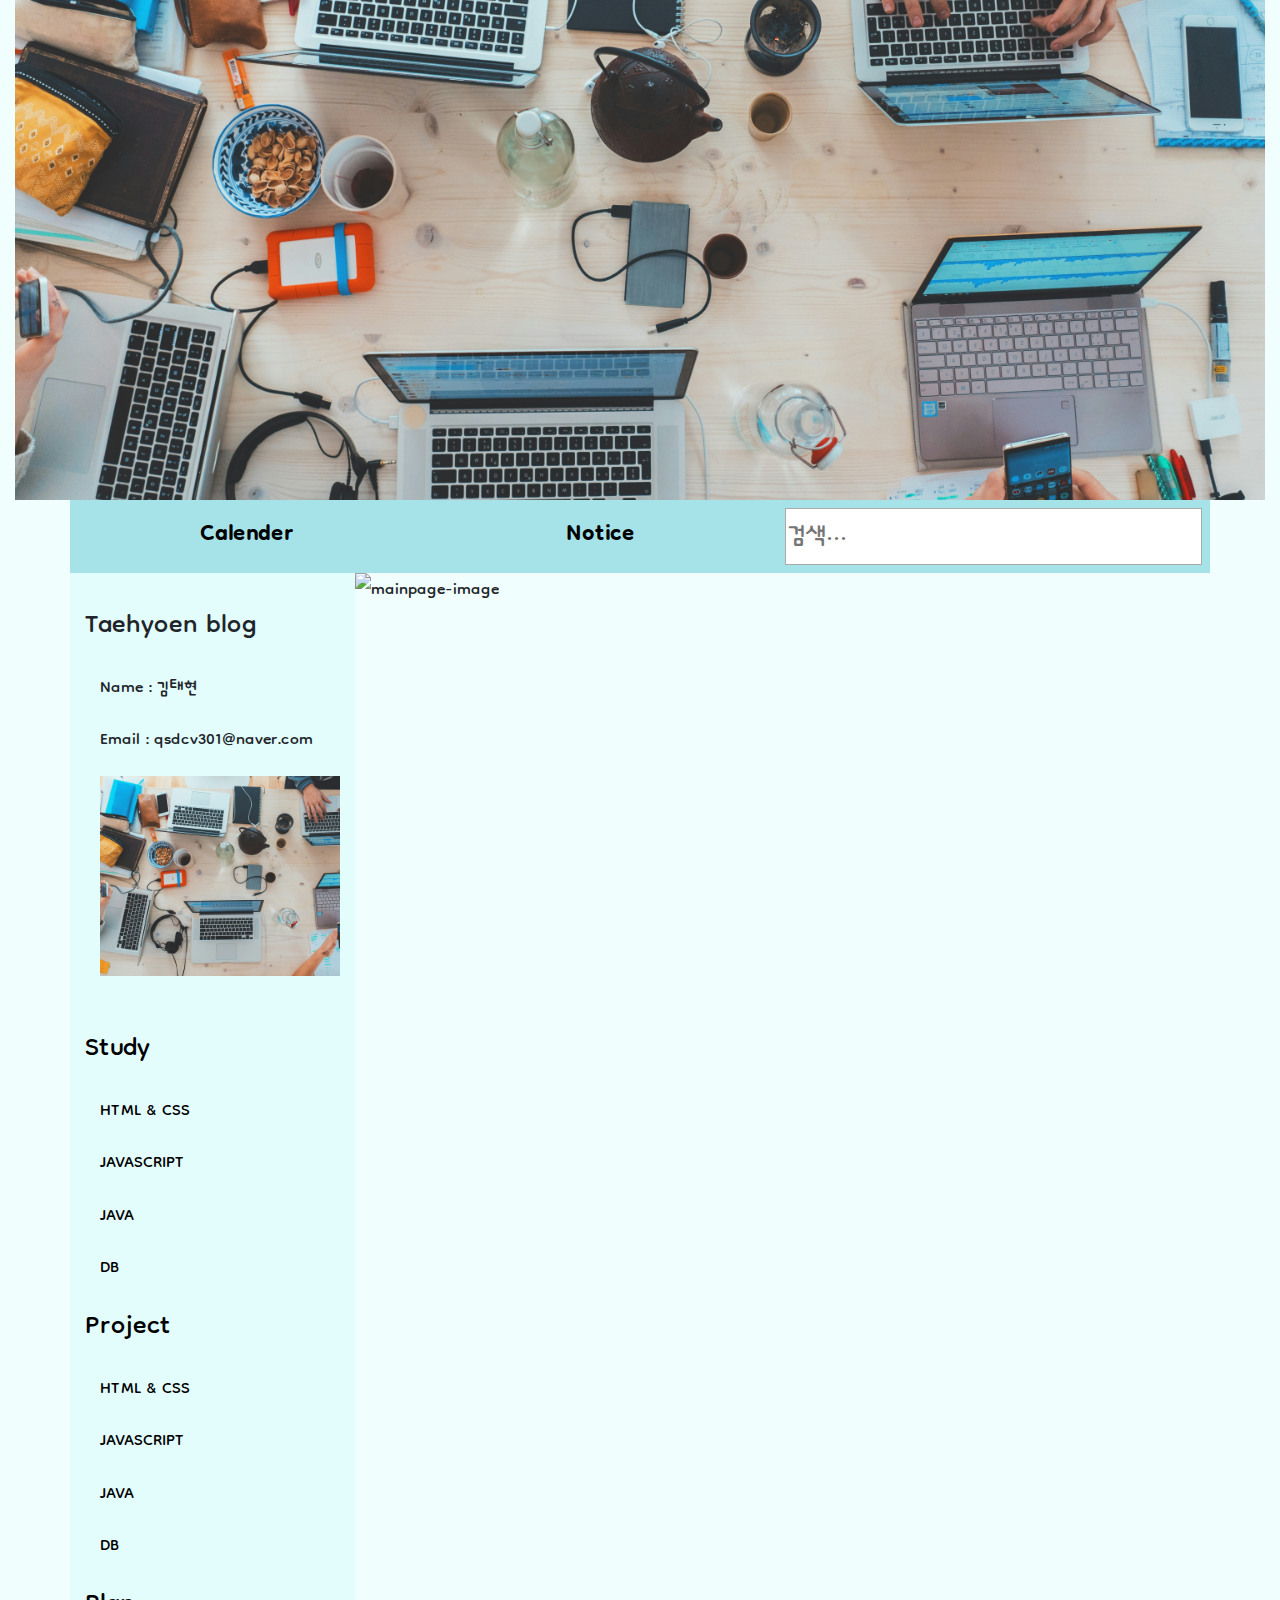
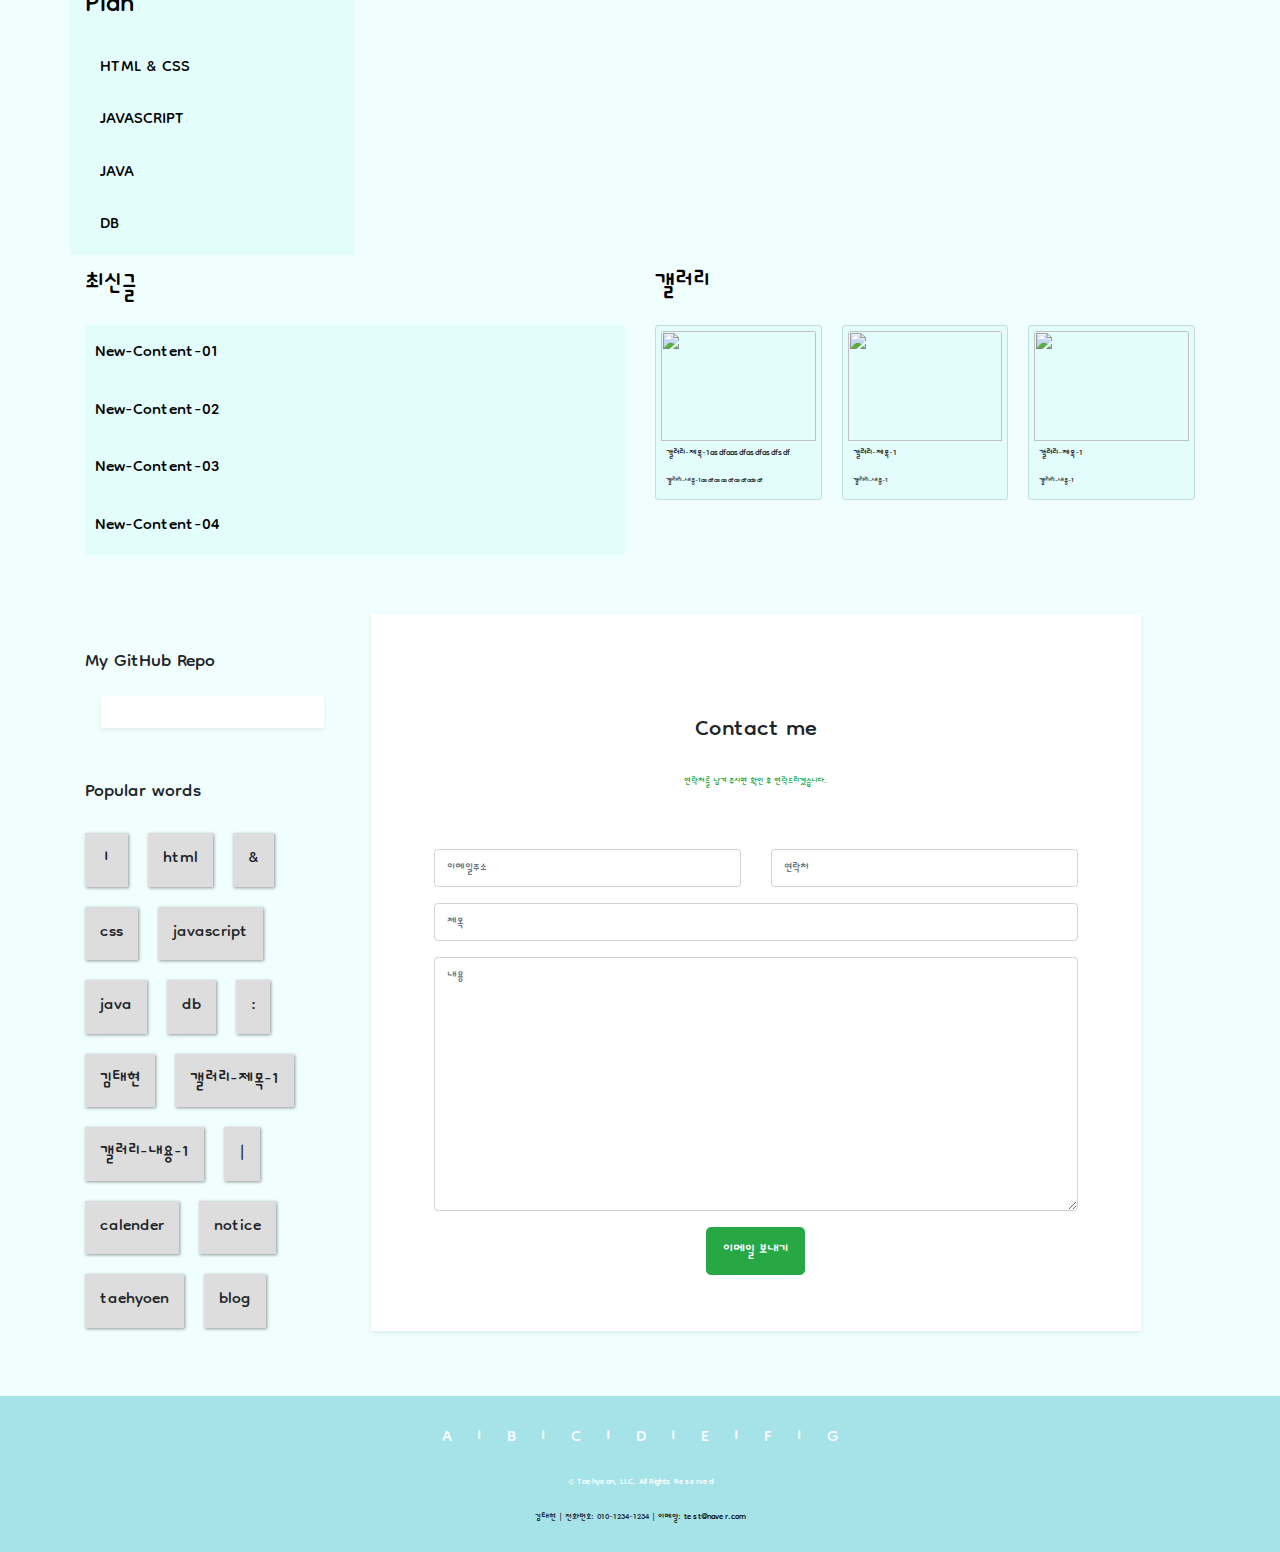
==== contact.html @ d1883707 "token 암호화 및 category 및 contact부분 구현중" ====
<!DOCTYPE html>
<html lang="ko">

<head>
    <meta charset="UTF-8">
    <meta name="viewport" content="width=device-width, initial-scale=1.0">
    <title>Taehyeon Study History</title>
    <link rel="shortcut icon" href="images/developer.png" type="image/x-icon">
    <link rel="icon" href="images/developer.png" type="image/x-icon">
    <link rel="stylesheet" href="css/reset.css">
    <link rel="stylesheet" href="css/bootstrap.min.css">
    <link href="https://fonts.googleapis.com/css2?family=Dongle&family=Noto+Sans+KR:wght@100..900&display=swap"
        rel="stylesheet">
    <link rel="stylesheet" href="https://cdnjs.cloudflare.com/ajax/libs/remixicon/4.2.0/remixicon.min.css"
        integrity="sha512-MqL4+Io386IOPMKKyplKII0pVW5e+kb+PI/I3N87G3fHIfrgNNsRpzIXEi+0MQC0sR9xZNqZqCYVcC61fL5+Vg=="
        crossorigin="anonymous" referrerpolicy="no-referrer" />
    <link rel="stylesheet" href="css/style.css">
</head>

<body>
    <!-- 블로그 헤더 부분 -->
    <header class="container-fluid">
        <div class="header-img">
            <img src="images/marvin-meyer-SYTO3xs06fU-unsplash.jpg" alt="titleImage">
        </div>
        <div class="container">
            <div class="row flex-column">
                <nav>
                    <ul class="d-flex justify-content-around flex-row align-items-center">
                        <li class="p-2">
                            <a href="#">Calender</a>
                        </li>
                        <li class="p-2">
                            <a href="#">Notice</a>
                        </li>
                        <li class="p-2">
                            <form action="#" class="search" method="get">
                                <input id="search-query" type="search" placeholder="검색..." autocomplete="off">
                                <button type="submit" class="search-btn py-2 px-3">
                                    <i class="ri-search-line search-icon"></i>
                                </button>
                            </form>
                        </li>
                    </ul>
                </nav>
            </div>
        </div>
    </header>

    <!-- 메인 화면 부분 -->
    <section class="nav-page container">
        <div class="row">
            <!-- 화면 좌측 메뉴 부분 -->
            <aside class="col-3">
                <ul class="PI">
                    <h2>Taehyoen blog</h2>
                    <li><span>Name : </span>김태현</li>
                    <li><span>Email : </span>qsdcv301@naver.com</li>
                    <li class="pi-img"><img src="images/marvin-meyer-SYTO3xs06fU-unsplash.jpg" alt="프로필사진"></li>
                </ul>
                <ul class="side-nav">
                    <h2><a href="#">Study</a></h2>
                    <li><a href="#">HTML & CSS</a></li>
                    <li><a href="#">JAVASCRIPT</a></li>
                    <li><a href="#">JAVA</a></li>
                    <li><a href="#">DB</a></li>
                </ul>
                <ul class="side-nav">
                    <h2><a href="#">Project</a></h2>
                    <li><a href="#">HTML & CSS</a></li>
                    <li><a href="#">JAVASCRIPT</a></li>
                    <li><a href="#">JAVA</a></li>
                    <li><a href="#">DB</a></li>
                </ul>
                <ul class="side-nav">
                    <h2><a href="#">Plan</a></h2>
                    <li><a href="#">HTML & CSS</a></li>
                    <li><a href="#">JAVASCRIPT</a></li>
                    <li><a href="#">JAVA</a></li>
                    <li><a href="#">DB</a></li>
                </ul>
            </aside>
            <div class="col-9 content-header">
                <img src="images/maeva-vigier-S7VWJ1twWt0-unsplash.jpg" alt="mainpage-image">
            </div>
        </div>
    </section>

    <section class="container content-page pb-5">
        <div class="row content-middle py-2">
            <div class="notice col-6">
                <h1><a href="#">최신글</a></h1>
                <ul class="content-middleBox contentBox">
                    <li><a href="#">New-Content-01</a></li>
                    <li><a href="#">New-Content-02</a></li>
                    <li><a href="#">New-Content-03</a></li>
                    <li><a href="#">New-Content-04</a></li>
                </ul>
            </div>
            <div class="gallery col-6">
                <h1><a href="#">갤러리</a></h1>
                <ul class="galleryBox card-columns">
                    <li class="card">
                        <img class="card-img-top card-gallery" src="images/maeva-vigier-S7VWJ1twWt0-unsplash.jpg"
                            alt="">
                        <div class="card-body">
                            <h4 class="card-title">갤러리-제목-1asdfaasdfasdfasdfsdf</h4>
                            <p class="card-text">갤러리-내용-1asdfasasdfasdfadsdf</p>
                        </div>
                    </li>
                    <li class="card">
                        <img class="card-img-top card-gallery" src="images/maeva-vigier-S7VWJ1twWt0-unsplash.jpg"
                            alt="">
                        <div class="card-body">
                            <h4 class="card-title">갤러리-제목-1</h4>
                            <p class="card-text">갤러리-내용-1</p>
                        </div>
                    </li>
                    <li class="card">
                        <img class="card-img-top card-gallery" src="images/maeva-vigier-S7VWJ1twWt0-unsplash.jpg"
                            alt="">
                        <div class="card-body">
                            <h4 class="card-title">갤러리-제목-1</h4>
                            <p class="card-text">갤러리-내용-1</p>
                        </div>
                    </li>
                </ul>
            </div>
        </div>
        <div class="row content">
            <div class="col-md-3 col-12">
                <h3 class="ms-3 mt-5 mb-2">My GitHub Repo</h3>
                <div class="bg-white m-3 p-3 shadow-sm">
                    <ul class="repo" id="repo">
                        <!-- 레포지토리 들어가는 곳 -->
                    </ul>
                </div>
                <h3 class="ms-3 mt-5 mb-4">Popular words</h3>
                <div class="pop-word" id="pop-word">

                </div>
            </div>
            <div class="content-main col-12 col-md-9">
                <div class="row" id="contactme">
                    <form action="" method="post" class="bg-white m-3 p-5 shadow-sm emailbg">
                        <h1 class="text-center mt-5">Contact me</h1>
                        <p class="text-center text-success mb-5">연락처를 남겨 주시면 확인 후 연락드리겠습니다.</p>
                        <ul class="emailform">
                            <li class="col-md-6">
                                <input type="eamil" name="fromEmail" id="fromEmail" class="form-control"
                                    placeholder="이메일주소" required>
                            </li>
                            <li class="col-md-6">
                                <input type="text" name="fromTel" id="fromTel" class="form-control" placeholder="연락처"
                                    required>
                            </li>
                            <li class="col-md-12">
                                <input type="text" name="subject" id="subject" class="form-control" placeholder="제목"
                                    required>
                            </li>
                            <li class="col-md-12">
                                <textarea name="contents" rows="10" id="body" placeholder="내용" class="form-control"
                                    required></textarea>
                            </li>
                            <li class="col-md-12 text-center">
                                <button type="button" id="sendEmail" class="btn btn-lg btn-success">이메일 보내기</button>
                            </li>
                        </ul>
                    </form>
                </div><!--/.ROW-->
            </div>
        </div>
    </section>

    <footer class="container-fluid">
        <div class="copyright text-center pt-4 pb-2">
            <div class="footer-subnav pb-3">
                <a href="#" class="text-white text-decoration-none">A</a>
                <span class="px-3 text-white">ㅣ</span>
                <a href="#" class="text-white text-decoration-none">B</a>
                <span class="px-3 text-white">ㅣ</span>
                <a href="#" class="text-white text-decoration-none">C</a>
                <span class="px-3 text-white">ㅣ</span>
                <a href="#" class="text-white text-decoration-none">D</a>
                <span class="px-3 text-white">ㅣ</span>
                <a href="#" class="text-white text-decoration-none">E</a>
                <span class="px-3 text-white">ㅣ</span>
                <a href="#" class="text-white text-decoration-none">F</a>
                <span class="px-3 text-white">ㅣ</span>
                <a href="#" class="text-white text-decoration-none">G</a>
            </div>
            <p class="text-white">&copy; Taehyeon, LLC. All Rights Reserved</p>
            <p>김태현 | 전화번호: 010-1234-1234 | 이메일:
                <a href="contact.html">test@naver.com</a>
            </p>
        </div>
    </footer>
    <script src="js/jquery-1.12.4.min.js"></script>
    <script src="js/popper.min.js"></script>
    <script src="js/bootstrap.min.js"></script>
    <script src="https://cdnjs.cloudflare.com/ajax/libs/marked/14.1.0/marked.min.js"
        integrity="sha512-Qktj2Bk6+ojlt4dv3vRu3WBEdrRTrG9uiDbEWktHTMfMejbM2jGae7SxdSeUWN1ictEX/wJ7SZtq5WPAT88hcA=="
        crossorigin="anonymous" referrerpolicy="no-referrer"></script>
    <script src="js/repo.script.js"></script>
    <script src="js/smtp.js"></script>
    <script src="js/hotword.script.js"></script>
    <script src="js/script.js"></script>
</body>

</html>
---- css/style.css ----
/* Background Colors */

/* 
#E3FDFD
#CBF1F5
#A6E3E9
#71C9CE 
*/

/* Screen */

* {
  box-sizing: border-box;
}

body {
  background: rgba(227, 253, 253, 0.5);
  font-family: "Dongle", sans-serif;
  font-weight: 400;
  font-style: normal;
  font-size: 25px;
}

a,
a:visited,
a:hover {
  text-decoration: none;
  color: #000000;
}

ul {
  margin: 0;
  padding: 0;
}

/* Header */

/* header Image */

header .header-img {
  overflow: hidden;
}

header img {
  min-width: 100%;
  height: 500px;
  object-fit: cover;
}

/* header Navigation */
nav > ul {
  width: 100%;
  background: #a6e3e9;
}

nav > ul > li {
  width: 100%;
  text-align: center;
  font-weight: 600;
  font-size: 35px;
}

nav > ul > li {
  transition: all 300ms ease;
}

nav > ul > li:hover:not(:last-child) {
  background: #71c9ce;
}

.search {
  position: relative;
}
.search input {
  border: 1px solid #aaa;
  outline: none;
}

.search-btn {
  position: absolute;
  right: 35px;
  top: 15px;
  background: transparent;
  border: none;
  outline: none;
}

.search-icon {
  font-size: 25px;
  color: #e3fdfd;
  position: absolute;
  right: -25px;
  top: -5px;
}
/* Content */

/* content Header */

.content-header {
  padding: 0;
  margin-bottom: 35px;
}

.content-header img {
  max-width: 100%;
}

/* content middle */

.content-middle h1,
.content h1 {
  font-size: 35px;
  margin-bottom: 20px;
}

.content-middle li {
  cursor: pointer;
  padding: 5px;
  background: #e3fdfd;
}

.card:hover {
  box-shadow: rgba(3, 102, 214, 0.3) 0px 0px 0px 3px;
}

.card-gallery {
  min-width: 100%;
  height: 110px;
}

.card-body {
  padding: 0.4vw;
}

.galleryBox h4,
p {
  overflow: hidden;
  white-space: nowrap;
  text-overflow: ellipsis;
  font-size: 1vw;
}
.galleryBox p {
  font-size: 0.8vw;
}

/* content Main */

.content {
  margin-top: 35px;
}

.content-main h1 {
  font-size: 35px;
}

.content-middleBox li {
  cursor: pointer;
  padding: 10px;
  background: #e3fdfd;
}

.content-middleBox li:hover {
  background: #cbf1f5;
}

.topword {
  display: inline-block;
  padding: 8px 15px;
  background: #ddd;
  box-shadow: 1px 1px 3px rgba(0, 0, 0, 0.4);
  margin-right: 20px;
  margin-bottom: 20px;
}

/* Aside */

/* aside Navigation */
aside {
  position: relative;
  height: 1282.5px;
  width: 150px;
  padding: 30px;
  background: #e3fdfd;
  flex-wrap: wrap;
}
.PI li:last-of-type {
  margin-bottom: 50px;
}

.pi-img {
  overflow: hidden;
}

.pi-img img {
  min-width: 100%;
  height: 200px;
  object-fit: cover;
}

aside h2 {
  font-size: 40px;
}

.side-nav {
  width: 100%;
}

.side-nav > h2,
.PI > h2,
.copyright > h2 {
  margin-bottom: 20px;
}

.side-nav > li,
.PI > li,
.copyright > li {
  margin-bottom: 15px;
  padding-left: 15px;
}

.side-nav > li {
  cursor: pointer;
}

.side-nav > li:hover {
  background: #cbf1f5;
}

/* Footer */

footer {
  /* background: #71c9ce; */
  background: #a6e3e9;
}

/* article */
#myblogs img {
  min-width: 100%;
  height: 300px;
}

/* contact */
.emailform {
  list-style-type: none;
  padding: 0;
  margin-top: 50px;
  display: flex;
  width: 100%;
  flex-wrap: wrap;
}

.emailbg {
  width: 90%;
}

.emailform li {
  padding-top: 8px;
  padding-bottom: 8px;
}

/* 반응형 */

@media screen {
  /* Aside 부분 viewpoint width 값이 줄어들면 사라짐*/
}
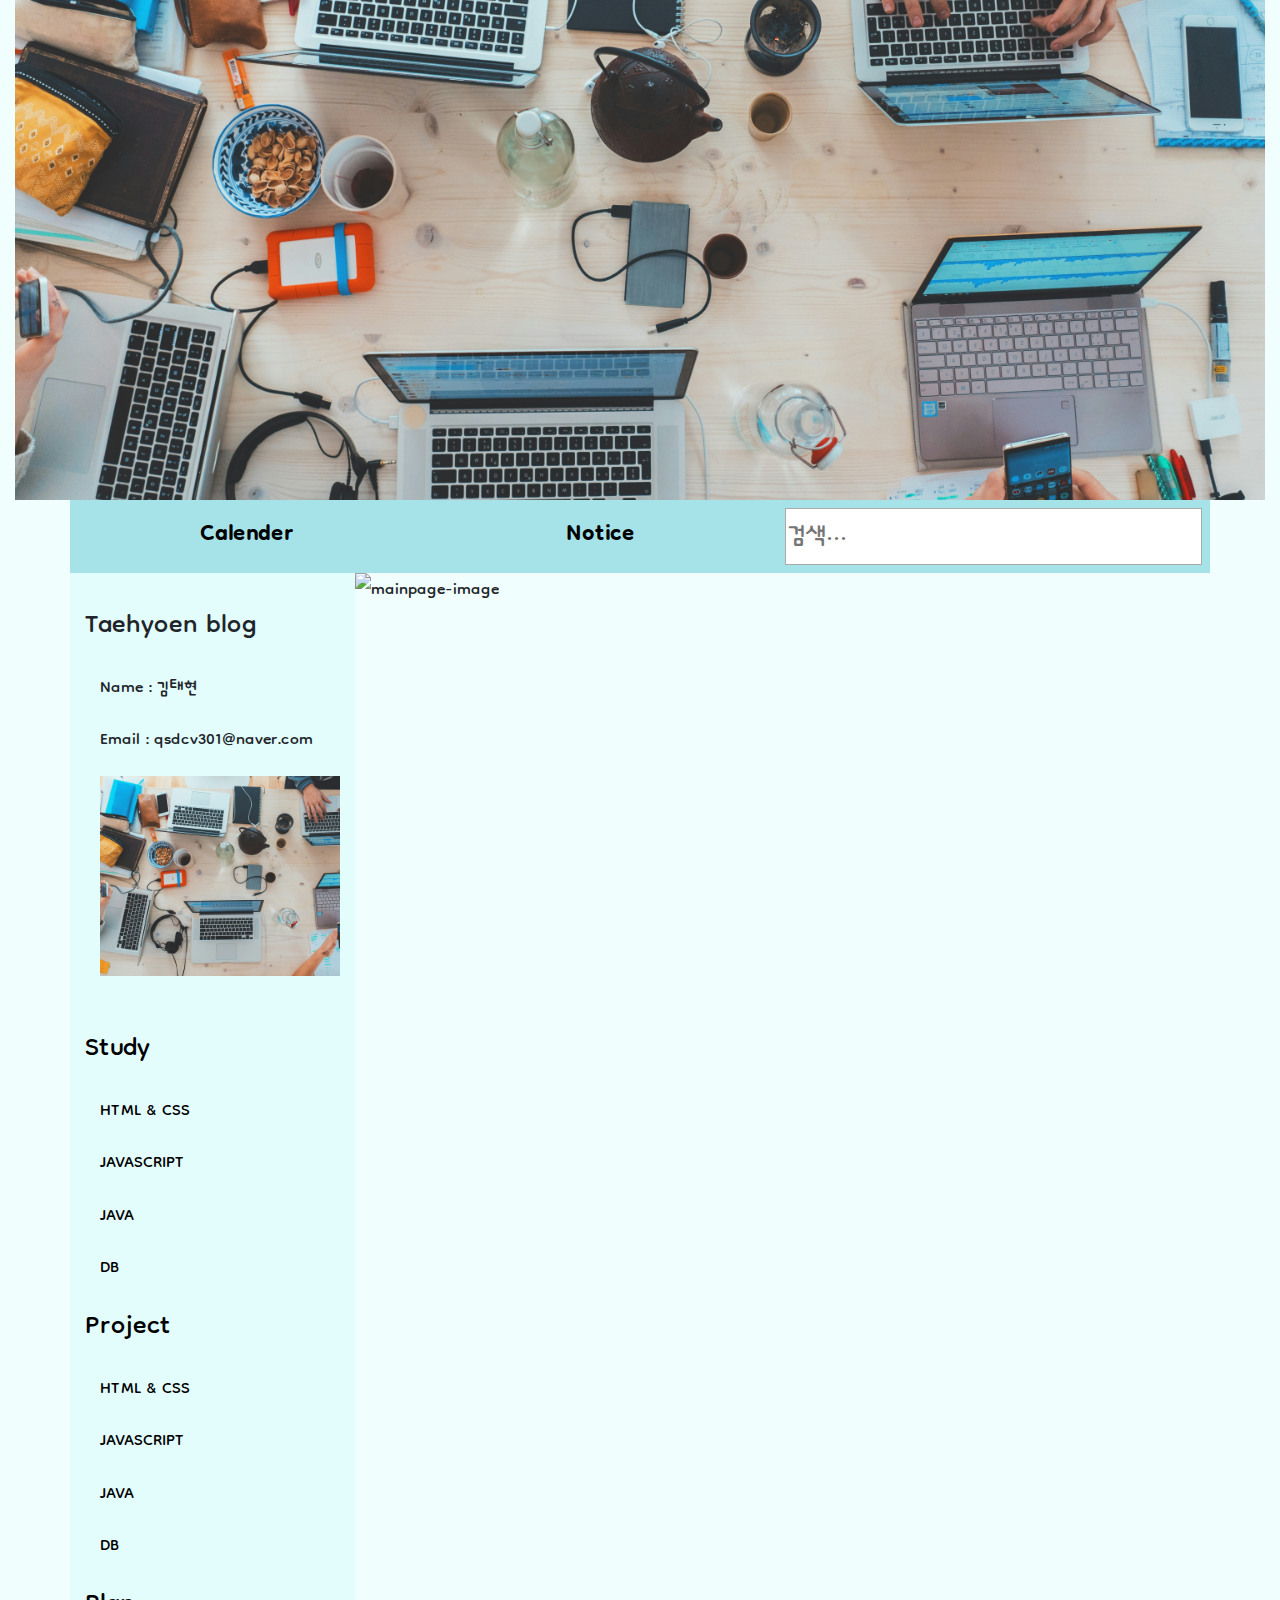
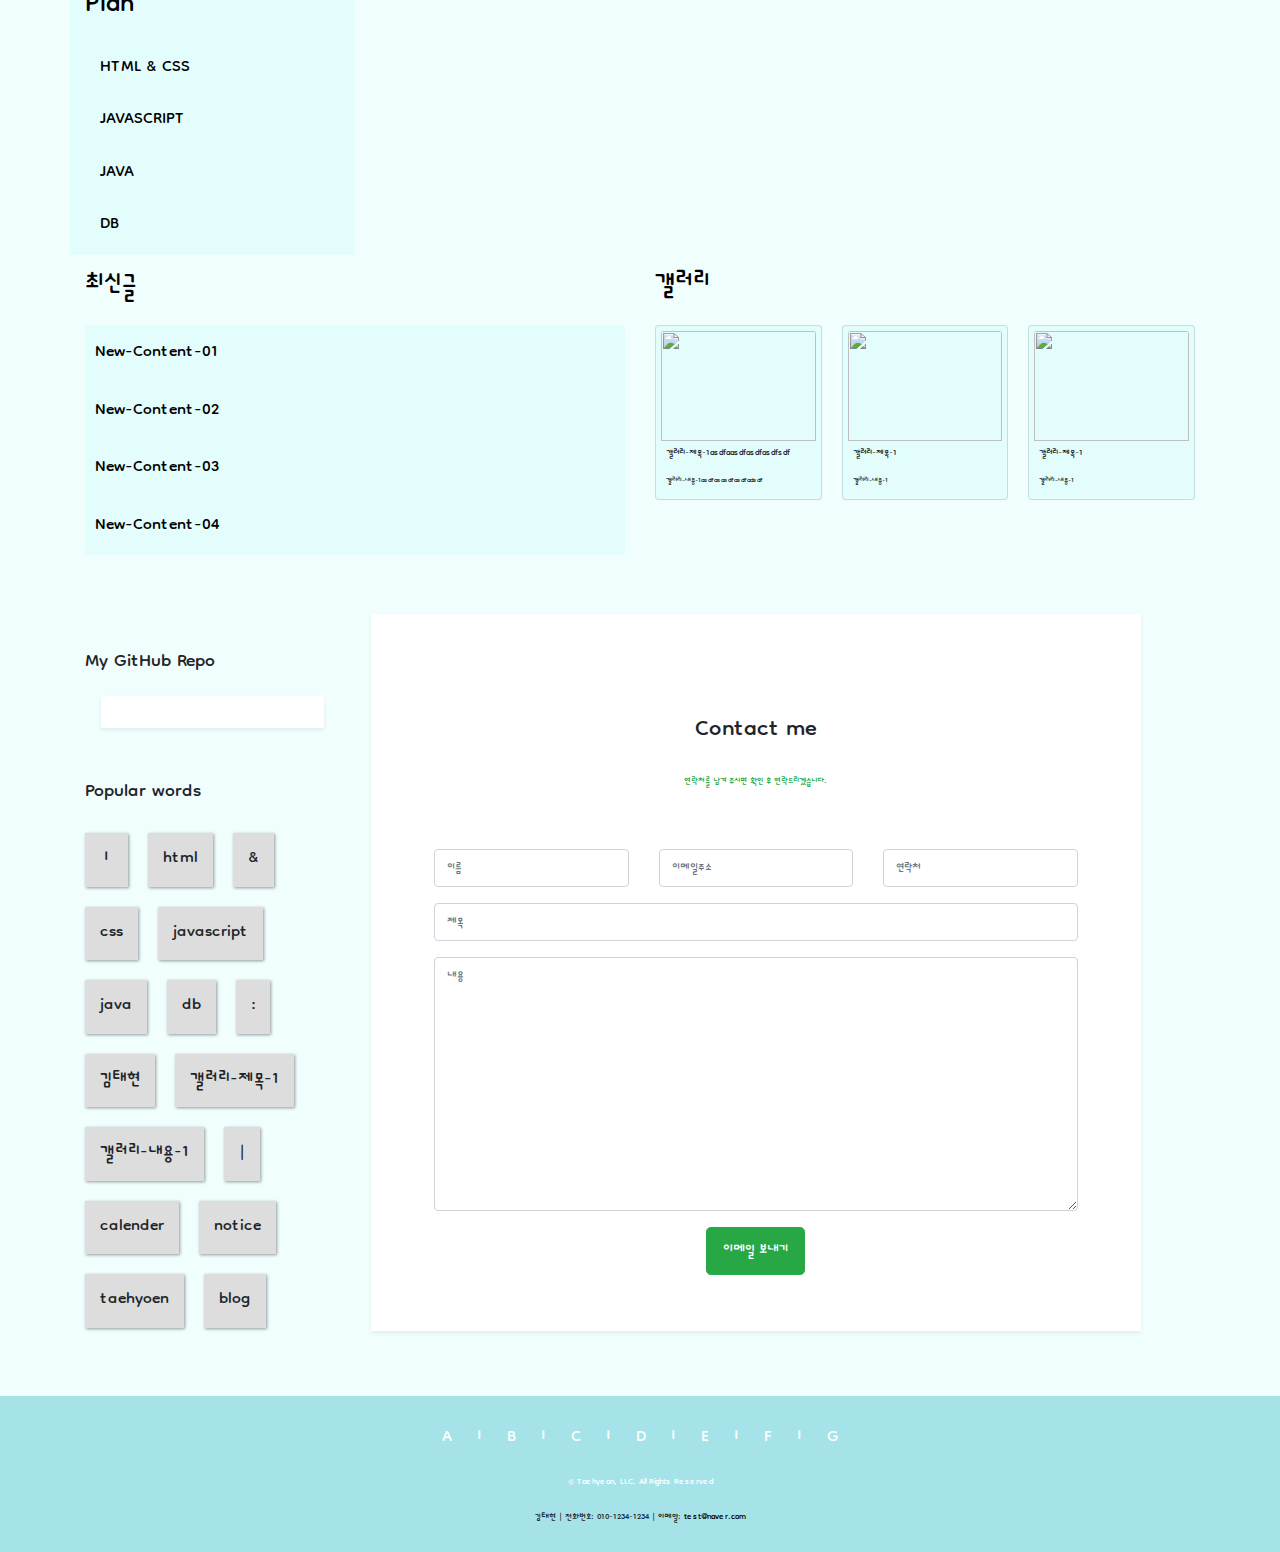
==== commit e3693027: "feat/stmp연결 작업 및 postPage 구현" ====
--- a/contact.html
+++ b/contact.html
@@ -146,11 +146,15 @@
                         <h1 class="text-center mt-5">Contact me</h1>
                         <p class="text-center text-success mb-5">연락처를 남겨 주시면 확인 후 연락드리겠습니다.</p>
                         <ul class="emailform">
-                            <li class="col-md-6">
+                            <li class="col-md-4">
+                                <input type="text" name="fromName" id="fromEmail" class="form-control" placeholder="이름"
+                                    required>
+                            </li>
+                            <li class="col-md-4">
                                 <input type="eamil" name="fromEmail" id="fromEmail" class="form-control"
                                     placeholder="이메일주소" required>
                             </li>
-                            <li class="col-md-6">
+                            <li class="col-md-4">
                                 <input type="text" name="fromTel" id="fromTel" class="form-control" placeholder="연락처"
                                     required>
                             </li>
